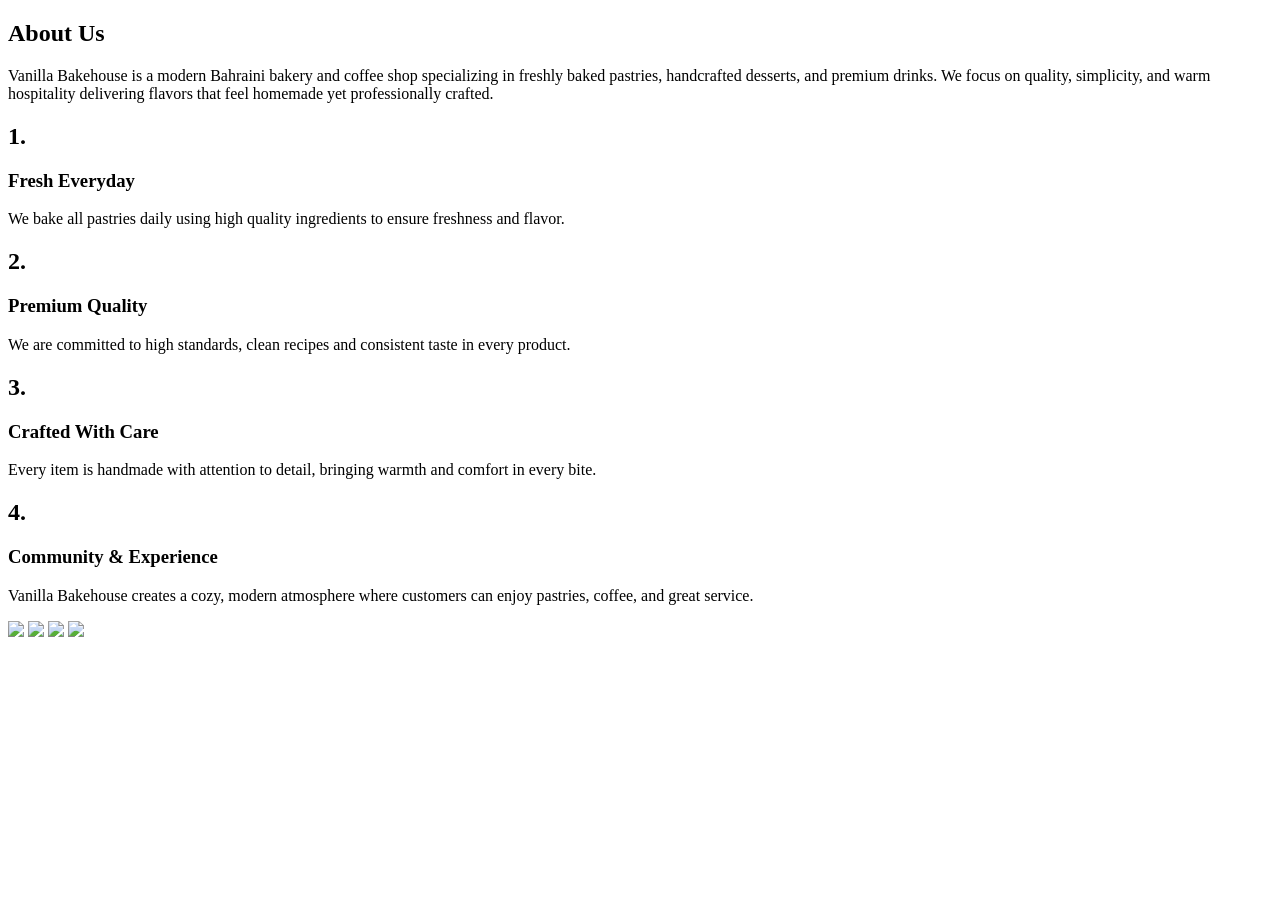
==== about.html @ b1ee88c1 "Add about.html with bakery information" ====
<!DOCTYPE html>
<html lang="en">
<head>
  <meta charset="UTF-8">
  <meta name="viewport" content="width=device-width, initial-scale=1.0">
  <title>Vanilla Bakehouse – About Us</title>

  <!-- LINK TO YOUR CSS FILE -->
  <link rel="stylesheet" href="style.css">
</head>

<body>

<section class="about-section">
  <div class="about-left">

    <h1>About Us</h1>

    <p class="about-text">
      Vanilla Bakehouse is a modern Bahraini bakery and coffee shop specializing
      in freshly baked pastries, handcrafted desserts, and premium drinks. We
      focus on quality, simplicity, and warm hospitality delivering flavors that
      feel homemade yet professionally crafted.
    </p>

    <div class="features">
      <div class="feature">
        <h2>1.</h2>
        <h3>Fresh Everyday</h3>
        <p>We bake all pastries daily using high quality ingredients to ensure freshness and flavor.</p>
      </div>

      <div class="feature">
        <h2>2.</h2>
        <h3>Premium Quality</h3>
        <p>We are committed to high standards, clean recipes and consistent taste in every product.</p>
      </div>

      <div class="feature">
        <h2>3.</h2>
        <h3>Crafted With Care</h3>
        <p>Every item is handmade with attention to detail, bringing warmth and comfort in every bite.</p>
      </div>

      <div class="feature">
        <h2>4.</h2>
        <h3>Community & Experience</h3>
        <p>Vanilla Bakehouse creates a cozy, modern atmosphere where customers can enjoy pastries, coffee, and great service.</p>
      </div>
    </div>
  </div>

  <div class="about-images">
    <img src="image1.jpeg">
    <img src="image2.jpeg">
    <img src="image3.jpeg">
    <img src="image4.jpeg">
  </div>

</section>

</body>
</html>
---- style.css ----
#menu {
  font-family: "Tahoma", sans-serif;
  margin: 0;
  background: #e8c4c6;
  color: #333;
}


.menu-box {
  text-align: center;
  padding: 64px 16px; 
  background: #f2dfcf;
  color: #885d4e;
}

.menu-box h1 {
  font-size: 48px;
  margin-bottom: 8px;
}

.menu-box p {
  font-size: 19px; 
  opacity: 0.7;
}


.add-to-cart {
  background: #ff8a00;
  color: white;
  border: none;
  padding: 12px 18px;
  border-radius: 8px;
  font-weight: bold;
  cursor: pointer;
  transition: 0.2s;
}


.info-boxes {
  display: flex;
  justify-content: center;
  gap: 24px;
  margin: 32px auto; 
  flex-wrap: wrap;
  color: #885d4e;
}

.info-card {
  background: #f2dfcf;
  padding: 24px 32px; 
  border-radius: 10px;
  box-shadow: 0 2px 10px rgba(0,0,0,0.05);
  text-align: center;
  width: 250px;
}

.info-card h3 {
  margin-top: 0;
}


.foodhead {
  display: flex;
  justify-content: center;
  color: #885d4e;
}


.menu-grid {
  display: grid;
  grid-template-columns: repeat(auto-fit, minmax(220px, 1fr));
  gap: 32px; 
  padding: 32px; 
  width: 90%;
  margin: auto;
}


.item {
  background: #f2dfcf;
  border-radius: 10px;
  padding-bottom: 16px;
  box-shadow: 0 2px 10px rgba(0,0,0,0.05);
  text-align: center;
  color: #885d4e;
  position: relative;
  overflow: hidden;
}

.item img {
  width: 100%;
  border-radius: 10px 10px 0 0;
  object-fit: cover;
}

.item h4 {
  margin: 8px 0; 
}

.price {
  color: #b5835a;
  font-weight: bold;
}


.overlay {
  position: absolute;
  top: 0;
  left: 0;
  right: 0;
  bottom: 0;
  background: rgba(0,0,0,0.4);
  display: flex;
  justify-content: center;
  align-items: center;
  opacity: 0;
  transition: 0.3s ease;
}

.item:hover .overlay {
  opacity: 1;
}


.add-to-cart {
  padding: 10px 15px;
  background-color: white;
  color: #333;
  border: none;
  cursor: pointer;
  border-radius: 4px;
  font-weight: 600;
  transition: 0.2s;
}

.add-to-cart:hover {
  background-color: #f1e8da;
}


.cart-button {
  text-align: center;
  margin: 48px 0; 
  position: fixed;
  z-index: 999;
  justify-content: center;
  bottom: 20px; 
  left: 0;
  right: 0;
  display: flex; 
}

.cart-button button {
  padding: 16px 32px; 
  border: none;
  background: #b5835a;
  color: white;
  font-size: 18px; 
  border-radius: 30px;
  cursor: pointer;
  transition: 0.3s;
}

.cart-button button:hover {
  background: pink;
}

.navbar {
  width: 100%;
  background: #e8c4c6;
  display: flex;
  align-items: center;
  ul {
    display: flex;
    flex: 1;
    list-style-type: none;
    justify-content: space-around;
    a {
      color: #fff;
      text-decoration: none;
    }
  }
  img {
    flex: 1;
    height: 150px;
    width: 650px;
    object-fit: cover;
  }
}

/* Ghadeer's CSS */

.homepage {
  margin: 0;
  font-family: "Tahoma", sans-serif;
}


.navbar {
  width: 100%;
  background: #e8c4c6;
  display: flex;
  align-items: center;
}

.navbar ul {
  display: flex;
  flex: 1;
  list-style-type: none;
  justify-content: space-around;
  padding: 0;
  margin: 0;
}

.navbar ul a {
  color: #fff;
  text-decoration: none;
}

.navbar img {
  flex: 1;
  height: 150px;
  width: 650px;
  object-fit: cover;
}


.main-container {
  position: relative;
}

.main-container img {
  height: 1000px;
  width: 100%;
  object-fit: cover;
  filter: brightness(0.8);
}

.button-menu {
  position: absolute;
  top: 55%;
  left: 50%;
  transform: translate(-50%, -50%);
  border: 2px solid #fff;
  padding: 10px;
}

.button-menu a {
  color: #fff;
  text-decoration: none;
}

.button-menu:hover {
  background: #e8c4c6;
  border: 2px solid #e8c4c6;
  transform: scale(1.1) translate(-50%, -50%);
}

.main-menu {
  position: absolute;
  top: 40%;
  left: 50%;
  transform: translate(-50%, -60%);
  color: #fff;
  text-align: center;
  font-size: 45px;
}


@media (max-width: 768px) {
  .main-container img {
    height: 600px;
  }
}

@media (max-width: 480px) {
  .main-container img {
    height: 450px;
  }
}
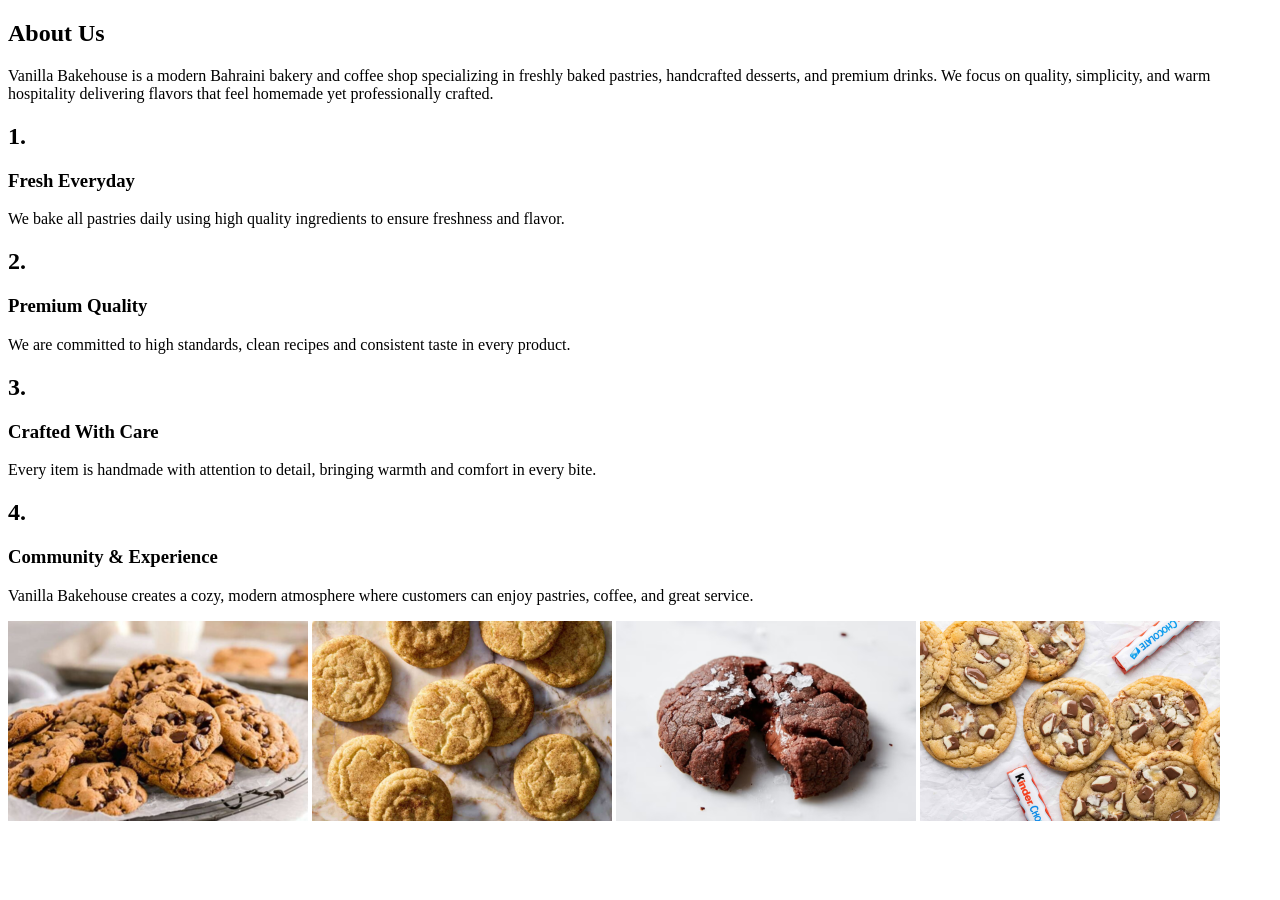
==== commit d8d238a1: "Update styles and images in about.html" ====
--- a/about.html
+++ b/about.html
@@ -4,9 +4,7 @@
   <meta charset="UTF-8">
   <meta name="viewport" content="width=device-width, initial-scale=1.0">
   <title>Vanilla Bakehouse – About Us</title>
-
-  <!-- LINK TO YOUR CSS FILE -->
-  <link rel="stylesheet" href="style.css">
+  <link rel="stylesheet" href="about.css">
 </head>
 
 <body>
@@ -18,9 +16,9 @@
 
     <p class="about-text">
       Vanilla Bakehouse is a modern Bahraini bakery and coffee shop specializing
-      in freshly baked pastries, handcrafted desserts, and premium drinks. We
-      focus on quality, simplicity, and warm hospitality delivering flavors that
-      feel homemade yet professionally crafted.
+      in freshly baked pastries, handcrafted desserts, and premium drinks.
+      We focus on quality, simplicity, and warm hospitality delivering
+      flavors that feel homemade yet professionally crafted.
     </p>
 
     <div class="features">
@@ -51,10 +49,10 @@
   </div>
 
   <div class="about-images">
-    <img src="image1.jpeg">
-    <img src="image2.jpeg">
-    <img src="image3.jpeg">
-    <img src="image4.jpeg">
+    <img src="cookie1.png" alt="Pastry">
+    <img src="cookie2.png" alt="Pastry">
+    <img src="cookie3.png" alt="Pastry">
+    <img src="cookie4.png" alt="Pastry">
   </div>
 
 </section>
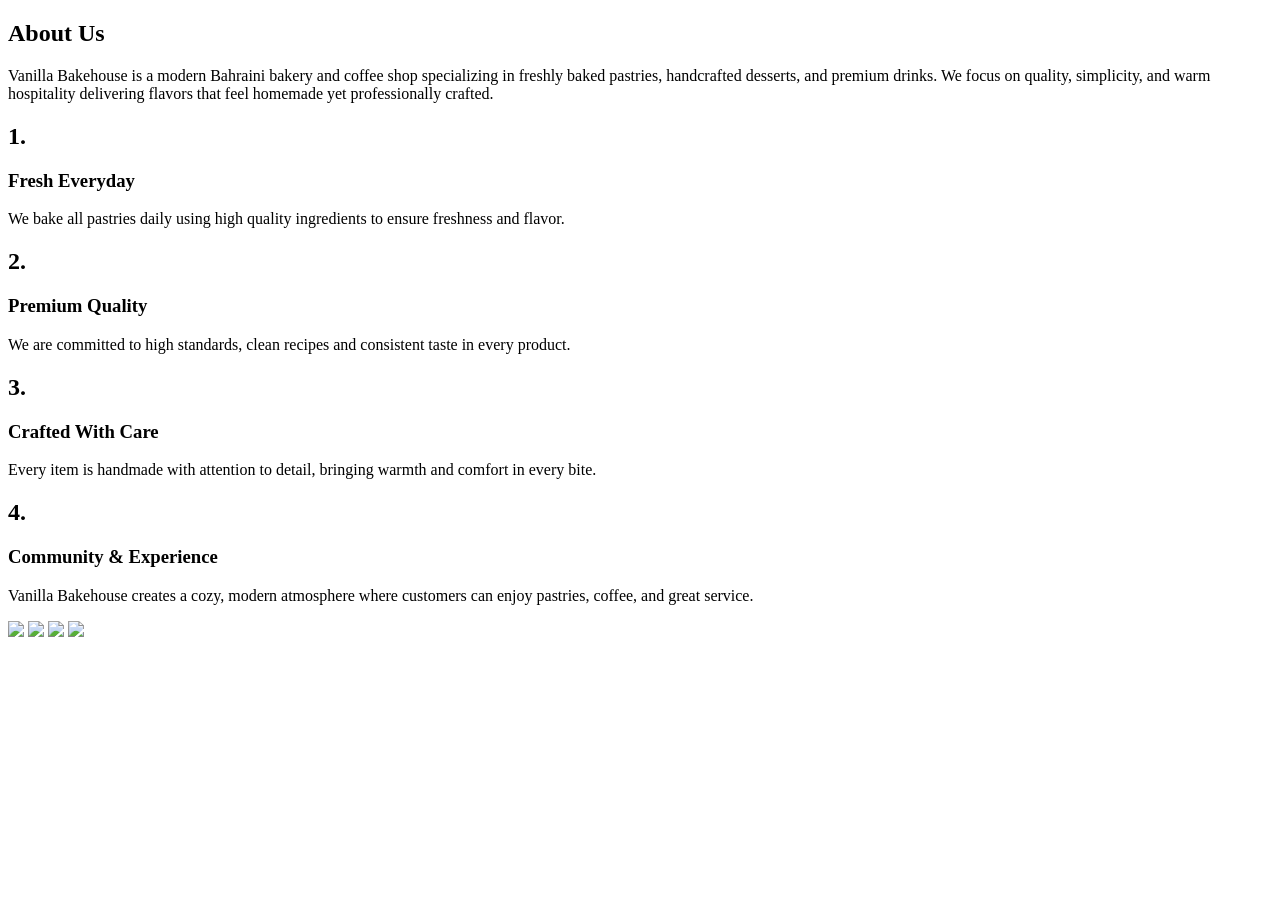
==== commit 77a92726: "Replace cookie images with new image files" ====
--- a/about.html
+++ b/about.html
@@ -49,10 +49,10 @@
   </div>
 
   <div class="about-images">
-    <img src="cookie1.png" alt="Pastry">
-    <img src="cookie2.png" alt="Pastry">
-    <img src="cookie3.png" alt="Pastry">
-    <img src="cookie4.png" alt="Pastry">
+    <img src="image1.jpeg">
+    <img src="image2.jpeg">
+    <img src="image3.jpeg">
+    <img src="image4.jpeg">
   </div>
 
 </section>
